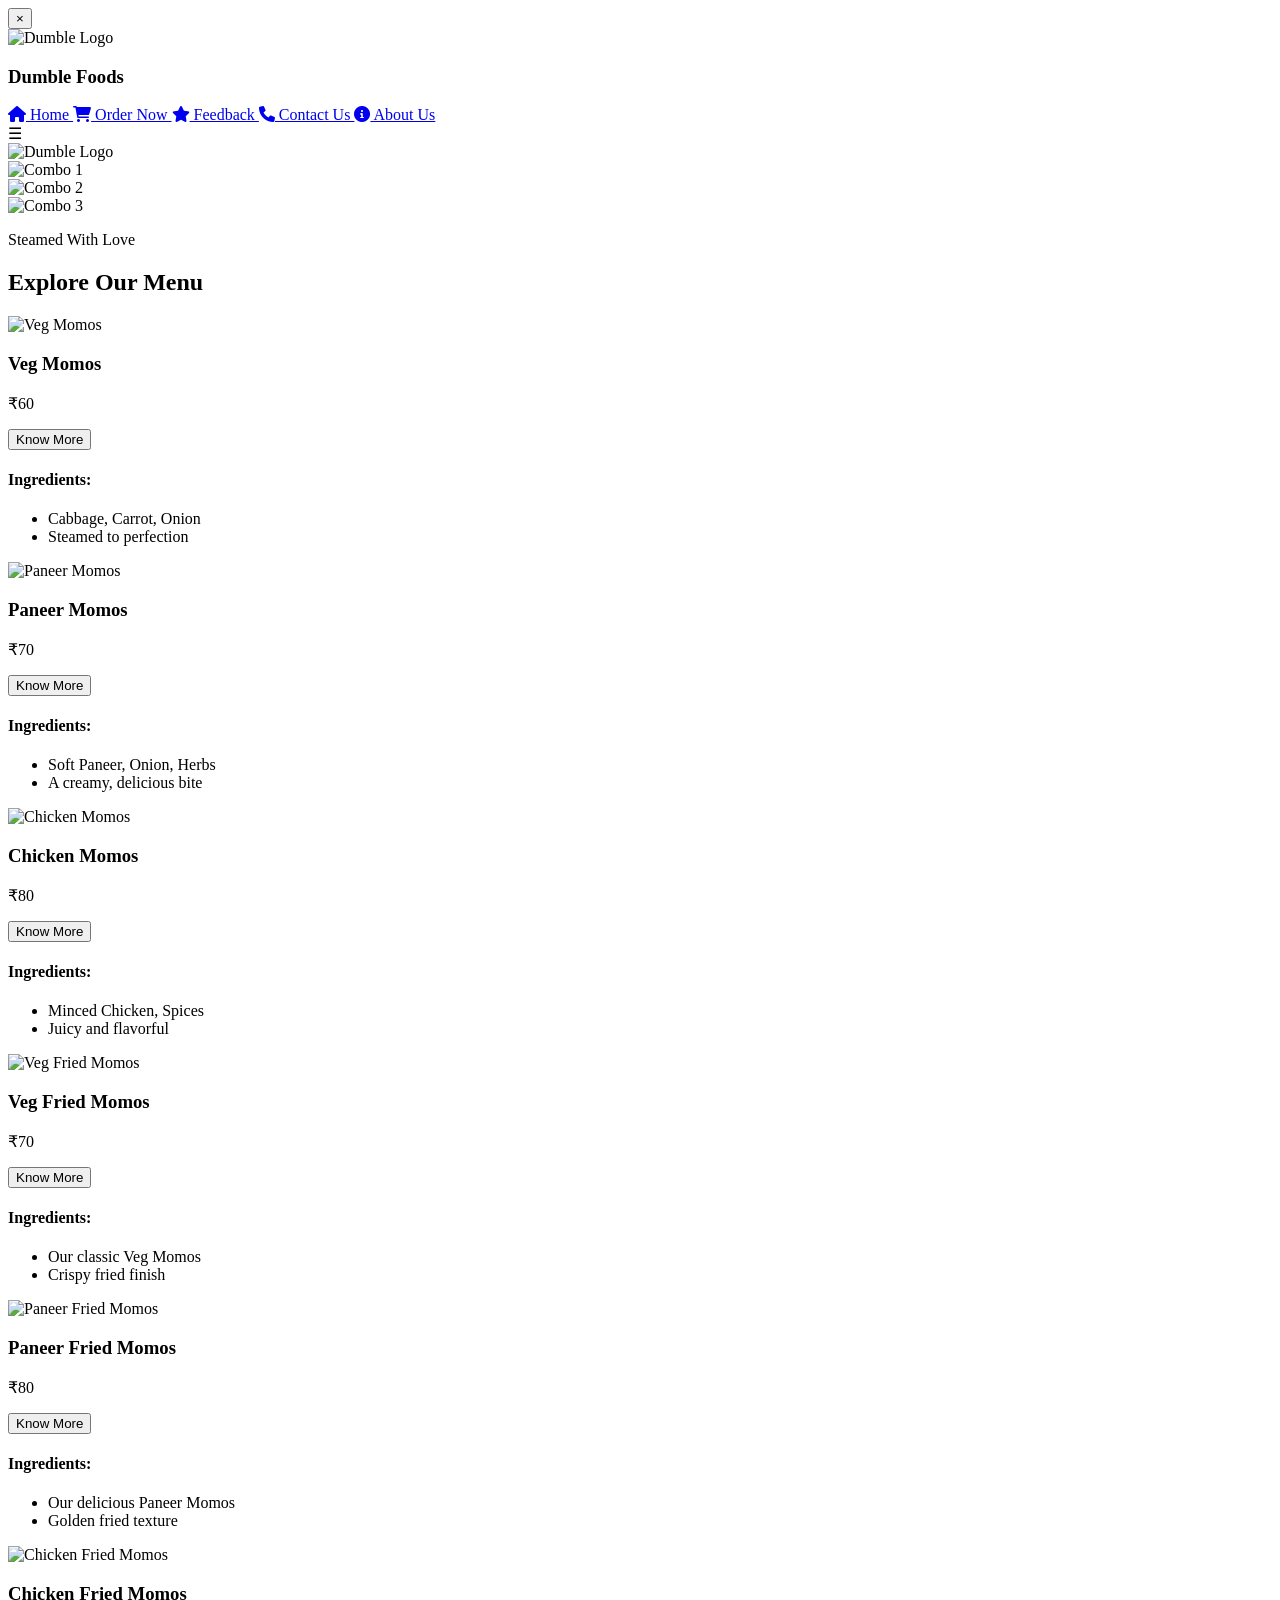
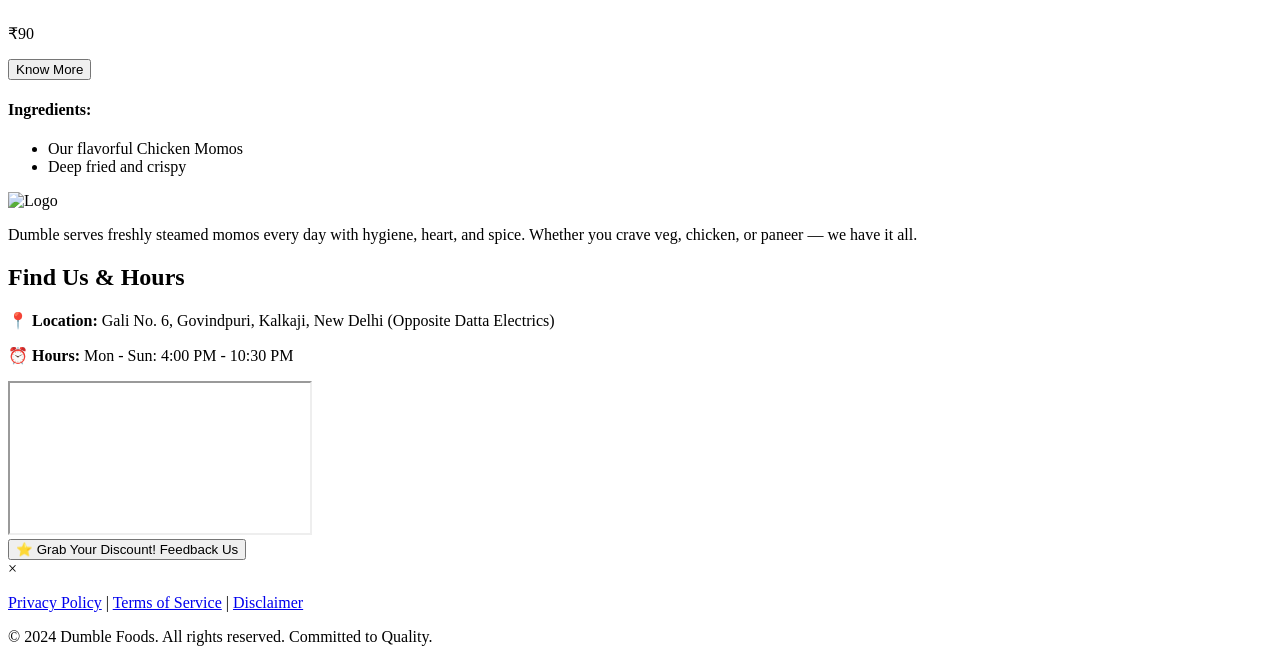
==== index.html @ 931acfe5 "Add files via upload index.html" ====
<!DOCTYPE html>
<html lang="en">
<head>
  <meta charset="UTF-8">
  <meta name="viewport" content="width=device-width, initial-scale=1.0">
  <title>Dumble Momo Stall</title>
  <link href="https://fonts.googleapis.com/css2?family=Playfair+Display:wght@600;700&display=swap" rel="stylesheet">
  <link href="https://fonts.googleapis.com/css2?family=Dancing+Script:wght@500;600&display=swap" rel="stylesheet">
  <!-- Link to external stylesheet -->
  <link rel="stylesheet" href="style.css">
  <!-- Fonts: Poppins (for main text) and Georgia (for attractive headings) -->
  <link href="https://fonts.googleapis.com/css2?family=Poppins:wght@400;500;600;700;800&family=Georgia&display=swap" rel="stylesheet">
  <!-- Font Awesome for Hamburger and Menu Icons -->
  <link rel="stylesheet" href="https://cdnjs.cloudflare.com/ajax/libs/font-awesome/6.0.0-beta3/css/all.min.css">
</head>
<body>

  <!-- 🔴 OFF-CANVAS SIDEBAR MENU -->
  <div id="side-menu" class="side-menu">
    <button class="close-btn" onclick="toggleMenu()">&times;</button>
    <div class="menu-header">
      <img src="images/dumble.jpeg" alt="Dumble Logo" class="menu-logo">
      <h3>Dumble Foods</h3>
    </div>
    <a href="index.html" onclick="location.href='index.html'; toggleMenu()">
        <i class="fas fa-home"></i> Home
    </a>
    <a href="#" onclick="toggleMenu(); showCustomMessage('Order functionality is currently under development!')">
        <i class="fas fa-shopping-cart"></i> Order Now
    </a>
    <a href="feedback.html" onclick="location.href='feedback.html'; toggleMenu()">
        <i class="fas fa-star"></i> Feedback
    </a>
    <a href="tel:+919999999999" onclick="toggleMenu()">
        <i class="fas fa-phone"></i> Contact Us
    </a>
    <!-- Link to the About Us section on this page -->
    <a href="#about-us-section" onclick="scrollToSection('about-us-section'); toggleMenu()">
        <i class="fas fa-info-circle"></i> About Us
    </a>
  </div>

  <!-- 🔴 MENU OVERLAY (Click anywhere to close menu) -->
  <div id="menu-overlay" class="menu-overlay" onclick="toggleMenu()"></div>

  <!-- 🔴 TOP HEADER (FIXED: This header now remains visible on scroll) -->
  <header class="top-header">
    <span id="menu-toggle" class="menu-icon" onclick="toggleMenu()">
        &#9776;
    </span>
    <div class="header-logo">
      <img src="images/dumble.jpeg" alt="Dumble Logo"> 
    </div>
  </header>

  <!-- 🔴 Combo Slider (Animated image reel with improved borders) -->
  <section class="slider">
    <div class="slider-track">
      <div class="slide"><img src="images/combo1.jpg" alt="Combo 1"></div>
      <div class="slide"><img src="images/combo2.jpg" alt="Combo 2"></div>
      <div class="slide"><img class="no-border" src="images/combo3.jpg" alt="Combo 3"></div>
    </div>
  </section>

  <!-- 💬 Tagline -->
  <p class="below-slider-tag">Steamed With Love</p>

  <!-- 🍽 Menu Section -->
  <section class="menu-section">
    <h2>Explore Our Menu</h2> 
    
    <!-- Menu Grid: Horizontal scrollable for mobile -->
    <div class="menu-grid">
      
      <!-- Card 1: Veg Momos (Flippable Card) -->
      <div class="menu-card" onclick="this.classList.toggle('flipped')">
        <div class="card-inner">
          <div class="card-front">
            <img src="images/veg.jpg" alt="Veg Momos">
            <h3>Veg Momos</h3>
            <p>₹60</p>
            <button>Know More</button>
          </div>
          <div class="card-back">
            <h4>Ingredients:</h4>
            <ul>
              <li>Cabbage, Carrot, Onion</li>
              <li>Steamed to perfection</li>
            </ul>
          </div>
        </div>
      </div>
      <!-- Card 2: Paneer Momos -->
      <div class="menu-card" onclick="this.classList.toggle('flipped')">
        <div class="card-inner">
          <div class="card-front">
            <img src="images/paneer.jpg" alt="Paneer Momos">
            <h3>Paneer Momos</h3>
            <p>₹70</p>
            <button>Know More</button>
          </div>
          <div class="card-back">
            <h4>Ingredients:</h4>
            <ul>
              <li>Soft Paneer, Onion, Herbs</li>
              <li>A creamy, delicious bite</li>
            </ul>
          </div>
        </div>
      </div>
      <!-- Card 3: Chicken Momos -->
      <div class="menu-card" onclick="this.classList.toggle('flipped')">
        <div class="card-inner">
          <div class="card-front">
            <img src="images/chicken.jpg" alt="Chicken Momos">
            <h3>Chicken Momos</h3>
            <p>₹80</p>
            <button>Know More</button>
          </div>
          <div class="card-back">
            <h4>Ingredients:</h4>
            <ul>
              <li>Minced Chicken, Spices</li>
              <li>Juicy and flavorful</li>
            </ul>
          </div>
        </div>
      </div>
      <!-- Card 4: Veg Fried Momos -->
      <div class="menu-card" onclick="this.classList.toggle('flipped')">
        <div class="card-inner">
          <div class="card-front">
            <img src="images/fried_veg.jpg" alt="Veg Fried Momos">
            <h3>Veg Fried Momos</h3>
            <p>₹70</p>
            <button>Know More</button>
          </div>
          <div class="card-back">
            <h4>Ingredients:</h4>
            <ul>
              <li>Our classic Veg Momos</li>
              <li>Crispy fried finish</li>
            </ul>
          </div>
        </div>
      </div>
      <!-- Card 5: Paneer Fried Momos -->
      <div class="menu-card" onclick="this.classList.toggle('flipped')">
        <div class="card-inner">
          <div class="card-front">
            <img src="images/fried_paneer.jpg" alt="Paneer Fried Momos">
            <h3>Paneer Fried Momos</h3>
            <p>₹80</p>
            <button>Know More</button>
          </div>
          <div class="card-back">
            <h4>Ingredients:</h4>
            <ul>
              <li>Our delicious Paneer Momos</li>
              <li>Golden fried texture</li>
            </ul>
          </div>
        </div>
      </div>
      <!-- Card 6: Chicken Fried Momos -->
      <div class="menu-card" onclick="this.classList.toggle('flipped')">
        <div class="card-inner">
          <div class="card-front">
            <img src="images/fried_chicken.jpg" alt="Chicken Fried Momos">
            <h3>Chicken Fried Momos</h3>
            <p>₹90</p>
            <button>Know More</button>
          </div>
          <div class="card-back">
            <h4>Ingredients:</h4>
            <ul>
              <li>Our flavorful Chicken Momos</li>
              <li>Deep fried and crispy</li>
            </ul>
          </div>
        </div>
      </div>
    </div>
  </section>
  
  <!-- 🧾 About Us -->
  <section class="about-us" id="about-us-section">
    <div class="about-box">
      <img src="images/dumble.jpeg" alt="Logo" class="about-logo">
      <p><span>Dumble</span> serves freshly steamed momos every day with hygiene, heart, and spice. Whether you crave veg, chicken, or paneer — we have it all.</p>
    </div>
  </section>
  

  <!-- 📍 Location and Hours -->
  <section class="location-hours">
    <h2>Find Us & Hours</h2>
    <div class="info-box">
        <p><strong>📍 Location:</strong> Gali No. 6, Govindpuri, Kalkaji, New Delhi (Opposite Datta Electrics)</p>
        <p><strong>⏰ Hours:</strong> Mon - Sun: 4:00 PM - 10:30 PM</p>
    </div>
    <!-- Embedded Map for Location -->
    <div class="map-container">
        <iframe 
            src="https://www.google.com/maps/embed?pb=!1m18!1m12!1m3!1d3503.743209849503!2d77.25841097534571!3d28.577264886675545!2m3!1f0!2f0!0f0!3m2!1i1024!2i768!4f13.1!3m3!1m2!1s0x390ce3cc22071f6d%3A0x279f323c6f66299b!2sGovindpuri%20Extension%2C%20Govindpuri%2C%20Kalkaji%2C%20New%20Delhi%2C%20Delhi%20110019!5e0!3m2!1sen!2sin!4v1700000000000!5m2!1sen!2sin" 
            allowfullscreen="" 
            loading="lazy" 
            referrerpolicy="no-referrer-when-downgrade"
            aria-label="Google Map location of Dumble Momo Stall in Govindpuri Kalkaji">
        </iframe>
    </div>
  </section>

  <!-- 📞 FIXED FOOTER -->
  <footer>
    <button onclick="location.href='feedback.html'" class="feedback-cta-main">
        <span class="cta-hook">⭐ Grab Your Discount!</span> 
        <span class="cta-action">Feedback Us</span>
    </button>
  </footer>

  <!-- Custom Message Modal (Replaces alert()) -->
  <div id="custom-message-modal" class="custom-modal">
    <div class="modal-content">
      <span class="modal-close" onclick="closeCustomMessage()">&times;</span>
      <p id="modal-text"></p>
    </div>
  </div>
  
  <!-- 📜 NEW LEGAL FOOTER -->
  <div class="legal-footer">
    <p>
      <a href="#" onclick="showCustomMessage('Privacy Policy content goes here.')">Privacy Policy</a>
      |
      <a href="#" onclick="showCustomMessage('Terms of Service content goes here.')">Terms of Service</a>
      |
      <a href="#" onclick="showCustomMessage('Disclaimer content goes here.')">Disclaimer</a>
    </p>
    <p>&copy; 2024 Dumble Foods. All rights reserved. Committed to Quality.</p>
  </div>
  
  <script>
   

;
    // Toggles the visibility of the red sidebar menu and the overlay
    function toggleMenu() {
        const menu = document.getElementById('side-menu');
        const overlay = document.getElementById('menu-overlay');
        const isMenuOpen = menu.classList.toggle('open');
        overlay.classList.toggle('active', isMenuOpen);
    }

    // Smooth scrolls to any section ID and closes the menu
    function scrollToSection(id) {
        document.getElementById(id).scrollIntoView({ behavior: 'smooth' });
    }

    // Custom Modal/Message Box Logic (Replaces forbidden alert())
    function showCustomMessage(message) {
        const modal = document.getElementById('custom-message-modal');
        const modalText = document.getElementById('modal-text');
        modalText.textContent = message;
        modal.style.display = 'flex'; // Use flex to center the content
    }

    function closeCustomMessage() {
        document.getElementById('custom-message-modal').style.display = 'none';
    }
    
    // Close modal if user clicks outside of content
    window.onclick = function(event) {
      const modal = document.getElementById('custom-message-modal');
      if (event.target === modal) {
        modal.style.display = "none";
      }
    }
  </script>
</body>
</html>
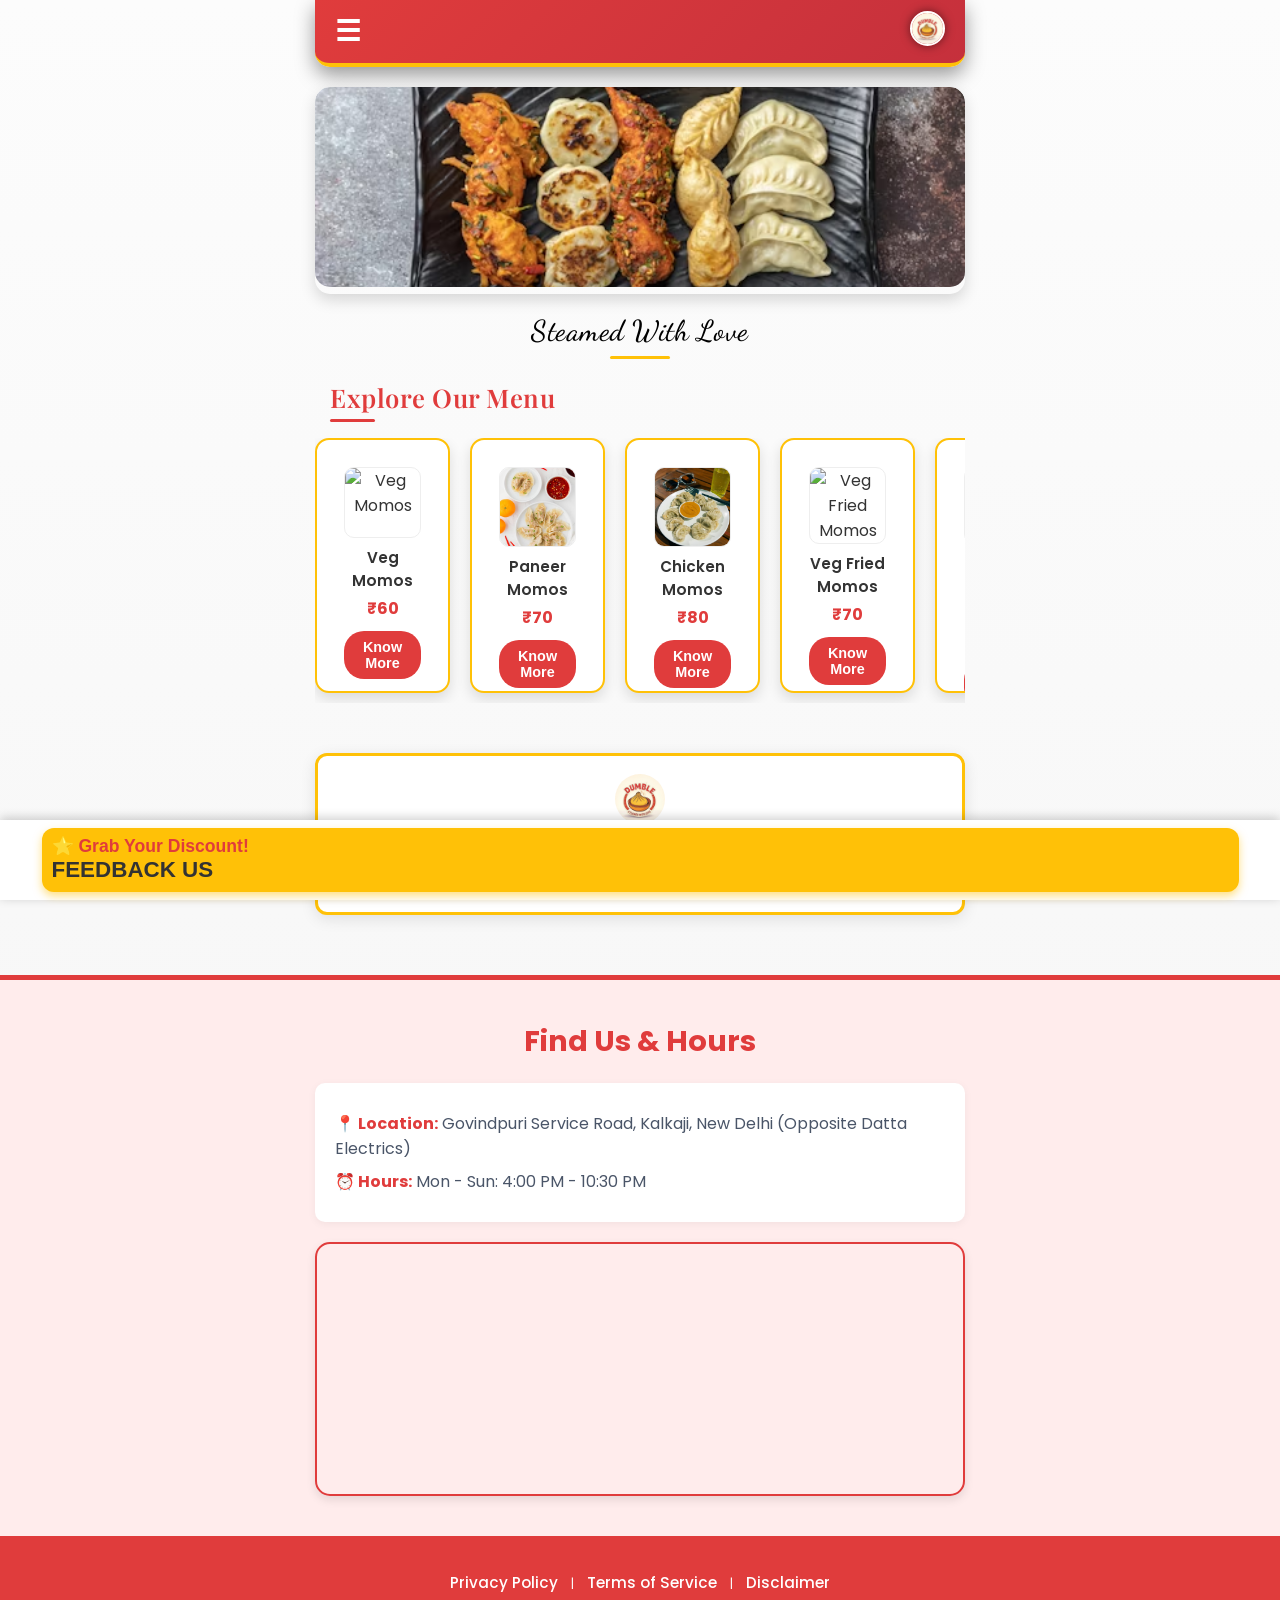
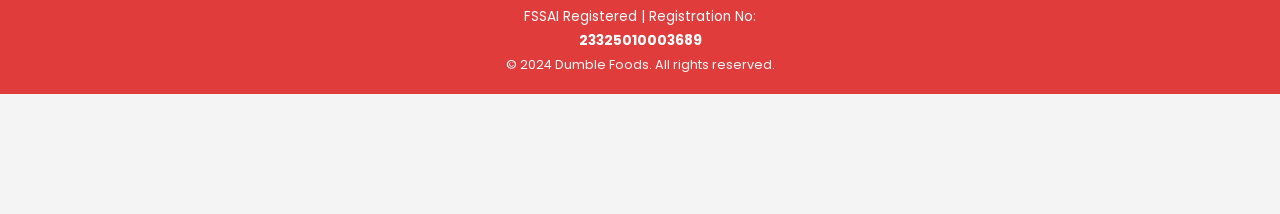
==== commit 130263a1: "Update index.html" ====
--- a/index.html
+++ b/index.html
@@ -6,54 +6,102 @@
   <title>Dumble Momo Stall</title>
   <link href="https://fonts.googleapis.com/css2?family=Playfair+Display:wght@600;700&display=swap" rel="stylesheet">
   <link href="https://fonts.googleapis.com/css2?family=Dancing+Script:wght@500;600&display=swap" rel="stylesheet">
-  <!-- Link to external stylesheet -->
   <link rel="stylesheet" href="style.css">
-  <!-- Fonts: Poppins (for main text) and Georgia (for attractive headings) -->
   <link href="https://fonts.googleapis.com/css2?family=Poppins:wght@400;500;600;700;800&family=Georgia&display=swap" rel="stylesheet">
-  <!-- Font Awesome for Hamburger and Menu Icons -->
   <link rel="stylesheet" href="https://cdnjs.cloudflare.com/ajax/libs/font-awesome/6.0.0-beta3/css/all.min.css">
+
+  <style>
+    /* 🎨 Added Blur for Sidebar Overlay */
+    .menu-overlay {
+      backdrop-filter: blur(5px);
+      -webkit-backdrop-filter: blur(5px);
+      background-color: rgba(0,0,0,0.5);
+    }
+
+    /* 🎨 Improved Modal Styling */
+    .custom-modal {
+      display: none;
+      position: fixed;
+      z-index: 10001;
+      left: 0; top: 0; width: 100%; height: 100%;
+      background-color: rgba(0,0,0,0.6);
+      backdrop-filter: blur(5px);
+      align-items: center; justify-content: center;
+    }
+    .modal-content {
+      background: #fff;
+      padding: 30px;
+      border-radius: 20px;
+      width: 85%;
+      max-width: 400px;
+      text-align: center;
+      position: relative;
+      border: 3px solid #e03c3c;
+      box-shadow: 0 15px 35px rgba(0,0,0,0.2);
+    }
+    #modal-text {
+      font-family: 'Poppins', sans-serif;
+      font-size: 1rem;
+      color: #444;
+      line-height: 1.6;
+      margin-bottom: 20px;
+    }
+    .modal-close {
+      position: absolute;
+      right: 15px; top: 10px;
+      font-size: 24px;
+      cursor: pointer;
+      color: #999;
+    }
+    .modal-btn {
+      background-color: #e03c3c;
+      color: white;
+      border: none;
+      padding: 12px 25px;
+      border-radius: 10px;
+      font-weight: 600;
+      font-family: 'Poppins', sans-serif;
+      text-decoration: none;
+      display: inline-flex;
+      align-items: center;
+      gap: 8px;
+    }
+  </style>
 </head>
 <body>
 
-  <!-- 🔴 OFF-CANVAS SIDEBAR MENU -->
   <div id="side-menu" class="side-menu">
-    <button class="close-btn" onclick="toggleMenu()">&times;</button>
+    <button class="close-btn" onclick="toggleMenu()">×</button>
     <div class="menu-header">
       <img src="images/dumble.jpeg" alt="Dumble Logo" class="menu-logo">
       <h3>Dumble Foods</h3>
     </div>
-    <a href="index.html" onclick="location.href='index.html'; toggleMenu()">
+    <a href="index.html" onclick="toggleMenu()">
         <i class="fas fa-home"></i> Home
     </a>
-    <a href="#" onclick="toggleMenu(); showCustomMessage('Order functionality is currently under development!')">
+    <a href="javascript:void(0)" onclick="toggleMenu(); showOrderModal()">
         <i class="fas fa-shopping-cart"></i> Order Now
     </a>
-    <a href="feedback.html" onclick="location.href='feedback.html'; toggleMenu()">
+    <a href="feedback.html" onclick="toggleMenu()">
         <i class="fas fa-star"></i> Feedback
     </a>
-    <a href="tel:+919999999999" onclick="toggleMenu()">
+    <a href="tel:6294870535" onclick="toggleMenu()">
         <i class="fas fa-phone"></i> Contact Us
     </a>
-    <!-- Link to the About Us section on this page -->
     <a href="#about-us-section" onclick="scrollToSection('about-us-section'); toggleMenu()">
         <i class="fas fa-info-circle"></i> About Us
     </a>
   </div>
 
-  <!-- 🔴 MENU OVERLAY (Click anywhere to close menu) -->
   <div id="menu-overlay" class="menu-overlay" onclick="toggleMenu()"></div>
 
-  <!-- 🔴 TOP HEADER (FIXED: This header now remains visible on scroll) -->
   <header class="top-header">
-    <span id="menu-toggle" class="menu-icon" onclick="toggleMenu()">
-        &#9776;
-    </span>
+    <span id="menu-toggle" class="menu-icon" onclick="toggleMenu()">☰</span>
     <div class="header-logo">
       <img src="images/dumble.jpeg" alt="Dumble Logo"> 
     </div>
   </header>
 
-  <!-- 🔴 Combo Slider (Animated image reel with improved borders) -->
   <section class="slider">
     <div class="slider-track">
       <div class="slide"><img src="images/combo1.jpg" alt="Combo 1"></div>
@@ -62,17 +110,11 @@
     </div>
   </section>
 
-  <!-- 💬 Tagline -->
   <p class="below-slider-tag">Steamed With Love</p>
 
-  <!-- 🍽 Menu Section -->
   <section class="menu-section">
     <h2>Explore Our Menu</h2> 
-    
-    <!-- Menu Grid: Horizontal scrollable for mobile -->
     <div class="menu-grid">
-      
-      <!-- Card 1: Veg Momos (Flippable Card) -->
       <div class="menu-card" onclick="this.classList.toggle('flipped')">
         <div class="card-inner">
           <div class="card-front">
@@ -83,14 +125,10 @@
           </div>
           <div class="card-back">
             <h4>Ingredients:</h4>
-            <ul>
-              <li>Cabbage, Carrot, Onion</li>
-              <li>Steamed to perfection</li>
-            </ul>
-          </div>
-        </div>
-      </div>
-      <!-- Card 2: Paneer Momos -->
+            <ul><li>Cabbage, Carrot, Onion</li><li>Steamed to perfection</li></ul>
+          </div>
+        </div>
+      </div>
       <div class="menu-card" onclick="this.classList.toggle('flipped')">
         <div class="card-inner">
           <div class="card-front">
@@ -101,14 +139,10 @@
           </div>
           <div class="card-back">
             <h4>Ingredients:</h4>
-            <ul>
-              <li>Soft Paneer, Onion, Herbs</li>
-              <li>A creamy, delicious bite</li>
-            </ul>
-          </div>
-        </div>
-      </div>
-      <!-- Card 3: Chicken Momos -->
+            <ul><li>Soft Paneer, Onion, Herbs</li><li>A creamy, delicious bite</li></ul>
+          </div>
+        </div>
+      </div>
       <div class="menu-card" onclick="this.classList.toggle('flipped')">
         <div class="card-inner">
           <div class="card-front">
@@ -119,14 +153,10 @@
           </div>
           <div class="card-back">
             <h4>Ingredients:</h4>
-            <ul>
-              <li>Minced Chicken, Spices</li>
-              <li>Juicy and flavorful</li>
-            </ul>
-          </div>
-        </div>
-      </div>
-      <!-- Card 4: Veg Fried Momos -->
+            <ul><li>Minced Chicken, Spices</li><li>Juicy and flavorful</li></ul>
+          </div>
+        </div>
+      </div>
       <div class="menu-card" onclick="this.classList.toggle('flipped')">
         <div class="card-inner">
           <div class="card-front">
@@ -137,14 +167,10 @@
           </div>
           <div class="card-back">
             <h4>Ingredients:</h4>
-            <ul>
-              <li>Our classic Veg Momos</li>
-              <li>Crispy fried finish</li>
-            </ul>
-          </div>
-        </div>
-      </div>
-      <!-- Card 5: Paneer Fried Momos -->
+            <ul><li>Our classic Veg Momos</li><li>Crispy fried finish</li></ul>
+          </div>
+        </div>
+      </div>
       <div class="menu-card" onclick="this.classList.toggle('flipped')">
         <div class="card-inner">
           <div class="card-front">
@@ -155,14 +181,10 @@
           </div>
           <div class="card-back">
             <h4>Ingredients:</h4>
-            <ul>
-              <li>Our delicious Paneer Momos</li>
-              <li>Golden fried texture</li>
-            </ul>
-          </div>
-        </div>
-      </div>
-      <!-- Card 6: Chicken Fried Momos -->
+            <ul><li>Our delicious Paneer Momos</li><li>Golden fried texture</li></ul>
+          </div>
+        </div>
+      </div>
       <div class="menu-card" onclick="this.classList.toggle('flipped')">
         <div class="card-inner">
           <div class="card-front">
@@ -173,45 +195,39 @@
           </div>
           <div class="card-back">
             <h4>Ingredients:</h4>
-            <ul>
-              <li>Our flavorful Chicken Momos</li>
-              <li>Deep fried and crispy</li>
-            </ul>
+            <ul><li>Our flavorful Chicken Momos</li><li>Deep fried and crispy</li></ul>
           </div>
         </div>
       </div>
     </div>
   </section>
   
-  <!-- 🧾 About Us -->
   <section class="about-us" id="about-us-section">
     <div class="about-box">
       <img src="images/dumble.jpeg" alt="Logo" class="about-logo">
       <p><span>Dumble</span> serves freshly steamed momos every day with hygiene, heart, and spice. Whether you crave veg, chicken, or paneer — we have it all.</p>
     </div>
   </section>
-  
-
-  <!-- 📍 Location and Hours -->
+
   <section class="location-hours">
     <h2>Find Us & Hours</h2>
     <div class="info-box">
-        <p><strong>📍 Location:</strong> Gali No. 6, Govindpuri, Kalkaji, New Delhi (Opposite Datta Electrics)</p>
+        <p><strong>📍 Location:</strong> Govindpuri Service Road, Kalkaji, New Delhi (Opposite Datta Electrics)</p>
         <p><strong>⏰ Hours:</strong> Mon - Sun: 4:00 PM - 10:30 PM</p>
     </div>
-    <!-- Embedded Map for Location -->
-    <div class="map-container">
-        <iframe 
-            src="https://www.google.com/maps/embed?pb=!1m18!1m12!1m3!1d3503.743209849503!2d77.25841097534571!3d28.577264886675545!2m3!1f0!2f0!0f0!3m2!1i1024!2i768!4f13.1!3m3!1m2!1s0x390ce3cc22071f6d%3A0x279f323c6f66299b!2sGovindpuri%20Extension%2C%20Govindpuri%2C%20Kalkaji%2C%20New%20Delhi%2C%20Delhi%20110019!5e0!3m2!1sen!2sin!4v1700000000000!5m2!1sen!2sin" 
-            allowfullscreen="" 
-            loading="lazy" 
-            referrerpolicy="no-referrer-when-downgrade"
-            aria-label="Google Map location of Dumble Momo Stall in Govindpuri Kalkaji">
-        </iframe>
-    </div>
+    <div class="map-container" style="width: 100%; overflow: hidden; border-radius: 15px; border: 2px solid #e03c3c;">
+    <iframe 
+        src="https://www.google.com/maps/embed?pb=!1m17!1m12!1m3!1d876.1130635489727!2d77.26139!3d28.537247!2m3!1f0!2f0!3f0!3m2!1i1024!2i768!4f13.1!3m2!1m1!2zMjjCsDMyJzE0LjEiTiA3N8KwMTUnNDEuMCJF!5e0!3m2!1sen!2sin!4v1715644000000!5m2!1sen!2sin" 
+        width="100%" 
+        height="300" 
+        style="border:0;" 
+        allowfullscreen="" 
+        loading="lazy" 
+        referrerpolicy="no-referrer-when-downgrade">
+    </iframe>
+</div>
   </section>
 
-  <!-- 📞 FIXED FOOTER -->
   <footer>
     <button onclick="location.href='feedback.html'" class="feedback-cta-main">
         <span class="cta-hook">⭐ Grab Your Discount!</span> 
@@ -219,62 +235,70 @@
     </button>
   </footer>
 
-  <!-- Custom Message Modal (Replaces alert()) -->
   <div id="custom-message-modal" class="custom-modal">
     <div class="modal-content">
-      <span class="modal-close" onclick="closeCustomMessage()">&times;</span>
+      <span class="modal-close" onclick="closeCustomMessage()">×</span>
       <p id="modal-text"></p>
+      <div id="modal-footer"></div>
     </div>
   </div>
   
-  <!-- 📜 NEW LEGAL FOOTER -->
   <div class="legal-footer">
     <p>
-      <a href="#" onclick="showCustomMessage('Privacy Policy content goes here.')">Privacy Policy</a>
+      <a href="javascript:void(0)" onclick="showCustomMessage('<b>Privacy Policy</b><br><br>We value your privacy. Your phone number is only used to verify your feedback and prevent duplicate discount claims. We never share your data or send spam.')">Privacy Policy</a>
       |
-      <a href="#" onclick="showCustomMessage('Terms of Service content goes here.')">Terms of Service</a>
+      <a href="javascript:void(0)" onclick="showCustomMessage('<b>Terms of Service</b><br><br>Discounts are valid for 7 days from the date of issue. Please show your code at the stall before payment to redeem your offer.')">Terms of Service</a>
       |
-      <a href="#" onclick="showCustomMessage('Disclaimer content goes here.')">Disclaimer</a>
+      <a href="javascript:void(0)" onclick="showCustomMessage('<b>Disclaimer</b><br><br>The ₹10 discount is applicable once per week on a minimum order of ₹60. Offers cannot be combined with existing combos.')">Disclaimer</a>
     </p>
-    <p>&copy; 2024 Dumble Foods. All rights reserved. Committed to Quality.</p>
+    <p style="font-size: 0.85rem; color: #fff; margin-top: 8px;">
+      FSSAI Registered | Registration No:<br>
+      <span style="margin-top: 4px; display: inline-block;">
+        <strong>23325010003689</strong> 
+      </span>
+    </p>
+    <p>© 2024 Dumble Foods. All rights reserved.</p>
   </div>
   
   <script>
-   
-
-;
-    // Toggles the visibility of the red sidebar menu and the overlay
     function toggleMenu() {
         const menu = document.getElementById('side-menu');
         const overlay = document.getElementById('menu-overlay');
-        const isMenuOpen = menu.classList.toggle('open');
-        overlay.classList.toggle('active', isMenuOpen);
-    }
-
-    // Smooth scrolls to any section ID and closes the menu
+        const isOpen = menu.classList.toggle('open');
+        overlay.classList.toggle('active', isOpen);
+        
+        // Locks scroll to make blur feel premium
+        document.body.style.overflow = isOpen ? 'hidden' : 'auto';
+    }
+
     function scrollToSection(id) {
         document.getElementById(id).scrollIntoView({ behavior: 'smooth' });
     }
 
-    // Custom Modal/Message Box Logic (Replaces forbidden alert())
     function showCustomMessage(message) {
-        const modal = document.getElementById('custom-message-modal');
-        const modalText = document.getElementById('modal-text');
-        modalText.textContent = message;
-        modal.style.display = 'flex'; // Use flex to center the content
+        document.getElementById('modal-footer').innerHTML = '';
+        document.getElementById('modal-text').innerHTML = message;
+        document.getElementById('custom-message-modal').style.display = 'flex';
+        document.body.style.overflow = 'hidden'; 
+    }
+
+    function showOrderModal() {
+        document.getElementById('modal-text').innerHTML = "<b>Hungry for Momos?</b><br><br>Our online ordering is under development, but you can call us directly to place your order and pick it up hot!";
+        document.getElementById('modal-footer').innerHTML = '<a href="tel:6294870535" class="modal-btn"><i class="fas fa-phone"></i> Call Us Now</a>';
+        document.getElementById('custom-message-modal').style.display = 'flex';
+        document.body.style.overflow = 'hidden'; 
     }
 
     function closeCustomMessage() {
         document.getElementById('custom-message-modal').style.display = 'none';
+        document.body.style.overflow = 'auto'; 
     }
     
-    // Close modal if user clicks outside of content
     window.onclick = function(event) {
-      const modal = document.getElementById('custom-message-modal');
-      if (event.target === modal) {
-        modal.style.display = "none";
-      }
+      if (event.target == document.getElementById('custom-message-modal')) closeCustomMessage();
+      // Ensure clicking overlay also closes the menu
+      if (event.target == document.getElementById('menu-overlay')) toggleMenu();
     }
   </script>
 </body>
-</html>+</html>
--- a/style.css
+++ b/style.css
@@ -0,0 +1,838 @@
+/* Reset + Global */
+* {
+  margin: 0;
+  padding: 0;
+  box-sizing: border-box;
+  /* Added a general transition for a smoother feel */
+  transition: all 0.2s ease-out; 
+}
+body {
+  font-family: 'Poppins', sans-serif;
+  background: linear-gradient(to bottom, #fcfcfc, #f4f4f4); 
+  color: #333;
+  display: flex;
+  flex-direction: column;
+  align-items: center;
+  min-height: 100vh;
+  /* REQ 1/4 FIX: Pushes content down to clear the fixed header */
+   
+  /* Increased padding to prevent fixed footer from overlapping legal footer text */
+  padding-bottom: 120px; 
+}
+
+/* --------------------------------- */
+/* 🔴 TOP HEADER & SIDEBAR MENU (REQ 1 & 4 FIX: Fixed Positioning Confirmed) */
+/* --------------------------------- */
+
+.top-header {
+  width: 100%;
+  max-width: 650px; 
+  /* Restoring the premium gradient design */
+  background: linear-gradient(135deg, #e03c3c, #c5303c); 
+  padding: 10px 20px;
+  display: flex;
+  justify-content: space-between; 
+  align-items: center;
+  /* Restoring strong shadow */
+  box-shadow: 0 8px 20px rgba(0, 0, 0, 0.4);
+  margin: 0 auto; 
+  border-bottom-left-radius: 15px; 
+  border-bottom-right-radius: 15px;
+  /* Restoring the yellow accent border at the bottom */
+  border-bottom: 4px solid #ffc107; 
+  
+  
+}
+
+.menu-icon {
+  font-size: 1.8rem;
+  color: white;
+  cursor: pointer;
+  padding-right: 10px;
+  font-weight: 700;
+  user-select: none; 
+}
+
+.header-logo img {
+  height: 35px; 
+  border-radius: 50%;
+  object-fit: cover;
+  border: 2px solid white; 
+  box-shadow: 0 0 10px rgba(0, 0, 0, 0.5); 
+}
+
+/* Sidebar Styling - Starts hidden, slides in */
+.side-menu {
+  height: 100%;
+  width: 0;
+  position: fixed;
+  z-index: 2000;
+  top: 0;
+  left: 0;
+  background-color: #e03c3c; 
+  overflow-x: hidden;
+  transition: 0.5s;
+  padding-top: 60px;
+  box-shadow: 4px 0 10px rgba(0, 0, 0, 0.5);
+}
+
+.side-menu.open { width: 250px; }
+
+.side-menu a {
+  padding: 15px 25px 15px 30px;
+  text-decoration: none;
+  font-size: 1.1rem;
+  color: white;
+  display: flex; 
+  align-items: center;
+  gap: 10px;
+  transition: 0.3s;
+  border-bottom: 1px solid rgba(255, 255, 255, 0.1);
+  font-weight: 500;
+}
+
+.side-menu a:hover {
+  background-color: #ffc107; 
+  color: #333;
+}
+
+.side-menu .close-btn {
+  position: absolute;
+  top: 0;
+  right: 25px;
+  font-size: 36px;
+  margin-left: 50px;
+  color: white;
+  background: none;
+  border: none;
+  cursor: pointer;
+}
+
+.menu-header {
+    text-align: center;
+    padding: 20px 0;
+    margin-bottom: 20px;
+    border-bottom: 2px solid #ffc107;
+}
+.menu-logo {
+    width: 60px;
+    height: 60px;
+    margin-bottom: 10px;
+    border-radius: 50%;
+    object-fit: cover;
+    box-shadow: 0 0 8px rgba(0, 0, 0, 0.4);
+}
+.menu-header h3 {
+    color: white;
+    font-weight: 700;
+    font-size: 1.3rem;
+    letter-spacing: 1px;
+}
+
+/* Menu Overlay */
+.menu-overlay {
+    position: fixed;
+    height: 100%;
+    width: 100%;
+    top: 0;
+    left: 0;
+    background-color: rgba(0,0,0,0.5);
+    z-index: 1500;
+    display: none;
+    transition: opacity 0.5s;
+}
+.menu-overlay.active {
+    display: block;
+}
+
+/* --------------------------------- */
+/* 💬 TAGLINE & MENU HEADER */
+/* --------------------------------- */
+
+.below-slider-tag {
+  font-family: 'Dancing Script', cursive;
+  font-size: 1.8rem;
+  color: #000;              /* pure black */
+  text-align: center;
+  margin: 20px 0 10px;
+  font-weight: 500;
+  letter-spacing: 0.5px;
+}
+/* Small decorative line below text */
+.below-slider-tag::after {
+  content: "";
+  display: block;
+  width: 60px;
+  height: 3px;
+  background: #ffc107;    /* 🟡 yellow accent */
+  margin: 8px auto 0;
+  border-radius: 2px;
+}
+
+.menu-section {
+  width: 100%;
+  max-width: 650px;
+  padding: 5px 0 25px 0;   /* 🔽 reduced top gap */
+}
+
+/* EXPLORE OUR MENU – polished version */
+.menu-section h2 {
+  font-family: 'Playfair Display', serif;
+  font-size: 1.6rem;          /* 👈 smaller, not bulky */
+  font-weight: 600;           /* 👈 premium bold */
+  color: #e03c3c;             /* Dumble red */
+  text-align: left;           /* 👈 LEFT aligned */
+  margin: 8px 0 16px 15px;    /* 👈 left push + spacing */
+  letter-spacing: 0.5px;      /* classy spacing */
+  line-height: 1.2;           /* taller look */
+}
+.menu-section h2::after {
+  content: "";
+  display: block;
+  width: 45px;
+  height: 3px;
+  background: #e03c3c;
+  margin-top: 6px;
+  border-radius: 2px;
+}
+
+/* subtle yellow accent under heading */
+
+
+/* --------------------------------- */
+/* 🧾 ABOUT US (Yellow Border) */
+/* --------------------------------- */
+
+.about-us {
+  display: flex;
+  justify-content: center;
+  margin: 25px auto 30px; 
+  padding: 0 15px;
+}
+.about-box {
+  background-color: #fff; 
+  /* Distinct yellow border */
+  border: 3px solid #ffc107; 
+  border-radius: 12px;
+  box-shadow: 0 4px 15px rgba(0, 0, 0, 0.1); 
+  padding: 18px 22px;
+  max-width: 650px;
+  font-size: 1rem;
+  line-height: 1.7; 
+  text-align: center;
+  font-weight: 500; 
+}
+.about-box span {
+  color: #e03c3c;
+  font-weight: 700;
+}
+.about-logo {
+  width: 50px;
+  height: 50px;
+  margin-bottom: 8px;
+  border-radius: 50%;
+  object-fit: cover;
+}
+
+/* --------------------------------- */
+/* 🔴 SLIDER & MENU GRID */
+/* --------------------------------- */
+
+.slider {
+  width: 100%;
+  max-width: 650px; 
+  overflow: hidden;
+  border-radius: 15px;
+  box-shadow: 0 6px 15px rgba(0,0,0,0.15);
+  margin-top: 20px;
+}
+.slider-track {
+  display: flex;
+  animation: slide 12s infinite; 
+}
+.slide {
+  flex: 0 0 100%;
+}
+.slide img {
+  width: 100%;
+  height: 200px; 
+  object-fit: cover;
+  border-radius: 15px;
+}
+
+@keyframes slide {
+  0%   { transform: translateX(0%); }
+  25%  { transform: translateX(0%); }   
+  33%  { transform: translateX(-100%); } 
+  58%  { transform: translateX(-100%); } 
+  66%  { transform: translateX(-200%); } 
+  91%  { transform: translateX(-200%); } 
+  100% { transform: translateX(0%); }    
+}
+
+/* Horizontal Scrolling Menu Grid */
+.menu-grid {
+  display: flex; 
+  overflow-x: scroll; 
+  scroll-snap-type: x mandatory; 
+  -webkit-overflow-scrolling: touch; 
+  padding: 0 20px 10px 20px; 
+  gap: 20px; 
+}
+.menu-grid::-webkit-scrollbar { display: none; }
+
+/* Card Styles */
+.menu-card {
+  flex-shrink: 0;
+  width: 135px;                 /* slightly smaller */
+  height: 255px;                /* reduced height */
+  background: #ffffff;
+  border-radius: 14px;
+
+  /* ✅ YELLOW BORDER (same as About Us) */
+  border: 2.5px solid #ffc107;
+
+  /* ✅ Clean premium shadow */
+  box-shadow: 0 6px 14px rgba(0, 0, 0, 0.12);
+
+  padding: 12px;
+  text-align: center;
+
+  transition: transform 0.25s ease, box-shadow 0.25s ease;
+  perspective: 1000px;
+  overflow: hidden;
+  scroll-snap-align: start;
+}
+.menu-card:hover {
+  transform: translateY(-4px)
+  scale(1.02);
+  box-shadow: 0 10px 22px rgba(255,193,7,0.5);
+  border-color: #e03c3c;
+}
+.menu-card img {
+  width: 100%;
+  height: 80px;              /* 🔹 tighter */
+  object-fit: cover;
+  border-radius: 10px;
+  margin-bottom: 8px;
+  border: 1px solid #eee;    /* subtle polish */
+}
+.menu-card h3 {
+  font-size: 0.95rem;
+  color: #333;
+  margin-bottom: 4px;
+  font-weight: 600;
+}
+
+.menu-card p {
+  font-size: 1rem;
+  color: #e03c3c;
+  font-weight: 700;
+  margin-bottom: 10px;
+}
+.menu-card button {
+  padding: 8px 16px; 
+  background: #e03c3c;
+  color: white;
+  border: none;
+  border-radius: 20px;
+  cursor: pointer;
+  font-size: 0.9rem;
+  font-weight: 600;
+  transition: background 0.2s;
+}
+.menu-card button:hover { background: #903030; }
+
+/* Flip Card Mechanics (Unchanged) */
+.card-inner {
+  position: relative;
+  width: 100%;
+  height: 100%;
+  transition: transform 0.6s;
+  transform-style: preserve-3d;
+}
+.card-front, .card-back {
+  position: absolute;
+  width: 100%;
+  height: 100%;
+  backface-visibility: hidden;
+  background: #ffffff;
+  border-radius: 15px;
+  padding: 15px;
+  display: flex;
+  flex-direction: column;
+  justify-content: space-between;
+}
+.card-front { padding-bottom: 0; }
+.card-back {
+  transform: rotateY(180deg);
+  justify-content: center;
+  align-items: center;
+}
+.card-back h4 {
+  color: #e03c3c;
+  margin-bottom: 15px;
+  text-align: center;
+}
+.card-back ul {
+  list-style: none;
+  padding-left: 0;
+  text-align: left;
+}
+.card-back li {
+  margin-bottom: 8px;
+  font-size: 0.9rem;
+}
+.card-back li::before {
+  content: "🥟 "; 
+  color: #e03c3c;
+  font-weight: bold;
+}
+.menu-card.flipped .card-inner {
+  transform: rotateY(180deg);
+}
+
+/* --------------------------------- */
+/* 📍 LOCATION AND HOURS */
+/* --------------------------------- */
+.location-hours {
+    text-align: center;
+    /* Adopting the old discount section's padding */
+    padding: 40px 20px;
+    /* Adopting the old discount section's background */
+    background: #ffecec; 
+    /* Adopting the old discount section's red borders */
+    border-top: 5px solid #e03c3c;
+    border-bottom: 5px solid #e03c3c;
+    width: 100%;
+    margin-top: 30px;
+}
+.location-hours h2 {
+    font-size: 1.8rem;
+    color: #e03c3c; 
+    margin-bottom: 20px;
+    font-weight: 700;
+}
+.info-box {
+    background: #ffffff;
+    padding: 20px;
+    border-radius: 10px;
+    box-shadow: 0 2px 8px rgba(0, 0, 0, 0.05);
+    margin-bottom: 20px;
+    text-align: left;
+    max-width: 650px; 
+    margin-left: auto;
+    margin-right: auto;
+}
+.info-box p {
+    margin: 8px 0;
+    font-size: 1rem;
+    color: #4a5568;
+}
+.info-box strong {
+    color: #e03c3c;
+}
+.map-container {
+    max-width: 650px; 
+    margin: 0 auto;
+    overflow: hidden;
+    border-radius: 10px;
+    box-shadow: 0 4px 10px rgba(0, 0, 0, 0.1);
+}
+.map-container iframe {
+    width: 100%;
+    height: 250px; 
+    border: 0;
+    display: block;
+}
+
+
+/* --------------------------------- */
+/* 📞 FIXED CTA FOOTER (Unchanged, remains fixed) */
+/* --------------------------------- */
+footer {
+  position: fixed;
+  bottom: 0;
+  left: 0;
+  right: 0;
+  display: flex;
+  justify-content: center;
+  background: #ffffff; 
+  box-shadow: 0 -2px 10px rgba(0, 0, 0, 0.2); 
+  padding: 8px 10px; 
+  z-index: 1000;
+}
+footer button {
+  width: 95%; 
+  padding: 8px 10px;
+  border: none;
+  border-radius: 12px;
+  cursor: pointer;
+  background: #ffc107; /* Momo Gold */
+  color: #333;
+  font-weight: 700;
+  transition: background-color 0.3s;
+  box-shadow: 0 4px 8px rgba(255, 193, 7, 0.5);
+  display: flex;
+  flex-direction: column; 
+  line-height: 1.2;
+}
+
+footer button:hover { background: #e6b300; }
+
+.cta-hook {
+    font-size: 1.1rem;
+    color: #e03c3c; 
+    font-weight: 600;
+}
+
+.cta-action {
+    font-size: 1.4rem;
+    font-weight: 800; 
+    text-transform: uppercase;
+    color: #333;
+}
+
+/* Custom Modal Styles */
+.custom-modal {
+    display: none;
+    position: fixed;
+    z-index: 3000;
+    left: 0;
+    top: 0;
+    width: 100%;
+    height: 100%;
+    overflow: auto;
+    background-color: rgba(0,0,0,0.6);
+    justify-content: center;
+    align-items: center;
+}
+.modal-content {
+    background-color: #fefefe;
+    margin: auto;
+    padding: 20px;
+    border: 1px solid #888;
+    width: 80%;
+    max-width: 400px;
+    border-radius: 15px;
+    box-shadow: 0 5px 15px rgba(0, 0, 0, 0.3);
+    position: relative;
+    text-align: center;
+    font-size: 1.1rem;
+}
+.modal-close {
+    color: #aaa;
+    float: right;
+    font-size: 28px;
+    font-weight: bold;
+    cursor: pointer;
+    line-height: 1;
+    padding: 0 5px;
+    position: absolute;
+    top: 10px;
+    right: 15px;
+}
+.modal-close:hover,
+.modal-close:focus {
+    color: #e03c3c;
+    text-decoration: none;
+    cursor: pointer;
+}
+
+/* --------------------------------- */
+/* 📜 NEW LEGAL FOOTER (Fixed Design) */
+/* --------------------------------- */
+.legal-footer {
+    width: 100%;
+    /* Matching the main Dumble Red color */
+    background-color: #e03c3c; 
+    padding: 20px 10px;
+    /* REQ 5: Removed margin-top to adjust the gap */
+    margin-top: 0; 
+    text-align: center;
+}
+.legal-footer a {
+    color: white;
+    text-decoration: none;
+    font-size: 0.95rem;
+    font-weight: 500;
+    margin: 0 10px;
+    padding: 5px 0;
+    transition: color 0.2s;
+    /* Allows links to stack nicely on small screens */
+    display: inline-block; 
+}
+.legal-footer a:hover {
+    color: #ffc107; /* Momo Gold hover */
+    text-decoration: underline;
+}
+.legal-footer p {
+    color: #f9f9f9;
+    font-size: 0.8rem;
+    margin-top: 5px; /* Added spacing after links */
+    margin-bottom: 0; /* Ensures clean footer bottom */
+}
+
+
+/* --------------------------------- */
+/* 📝 FEEDBACK PAGE SPECIFIC STYLES */
+/* --------------------------------- */
+
+.feedback-page-body {
+    /* Ensures page takes full width and background gradient is applied */
+    width: 100%;
+    padding: 0;
+    min-height: 100vh;
+    background: linear-gradient(to bottom, #fff3e6, #ffe0d2);
+    
+    padding-bottom: 20px !important;
+
+}
+.feedback-container {
+    max-width: 500px;
+    /* REQ 3 FIX: Significantly reduced top margin and bottom padding */
+    margin: 5px auto 0; 
+    padding: 0 16px 10px; 
+}
+
+.feedback-container h1 { 
+    text-align: center;
+    color: #e03c3c;
+    /* Removed large margins to pull the form up */
+    margin: 5px 0 10px 0; 
+    font-family: 'Georgia', serif;
+    font-size: 1.4rem;
+    line-height: 1.2;
+}
+
+/* REQ 3: Form Styles - Added Red Border and Enhanced Look */
+.feedback-container form {
+    background: #fff;
+    /* Reduced internal padding from 14px/20px to 12px */
+    padding: 12px;
+    border-radius: 12px;
+    border: 3px solid #e03c3c;
+    box-shadow: 0 4px 20px rgba(224, 60, 60, 0.3);
+    /* Reduced margin-bottom so it doesn't push against the footer too hard */
+    margin-bottom: 20px; 
+}
+
+/* Fix the height of the message box so it doesn't grow too large */
+.feedback-container textarea {
+    height: 80px !important; /* Forces a smaller box to keep button visible */
+    width: 100%;
+    padding: 8px;
+    border: 1px solid #ccc;
+    border-radius: 8px;
+    margin-top: 5px;
+    font-size: 0.95rem;
+    resize: none; /* Prevents user from stretching it manually */
+}
+
+.feedback-container label {
+    display: block;
+    margin-top: 6px; /* Reduced from 10px */
+    font-weight: 500;
+    font-size: 0.9rem;
+}
+.feedback-container input[type="email"], 
+.feedback-container textarea, 
+.feedback-container select {
+    width: 100%;
+    padding: 8px;
+    border: 1px solid #ccc;
+    border-radius: 8px;
+    margin-top: 5px; /* REQ 3 FIX: Reduced margin-top from 8px to 5px */
+    font-size: 0.95rem;
+}
+.feedback-container .submit-btn {
+    width: 100%;
+    /* REQ 3 FIX: Reduced margin-top from 25px to 20px */
+    margin-top: 10px;
+    padding: 12px;
+    background-color: #e03c3c;
+    color: #fff;
+    font-size: 1rem;
+    border: none;
+    border-radius: 8px;
+    cursor: pointer;
+    transition: background-color 0.3s;
+}
+.feedback-container .submit-btn:hover {
+  padding: 10px;
+  margin-top: 14px;
+    background-color: #c42d2d;
+}
+.feedback-container .note {
+    /* REQ 3 FIX: Reduced margin-top from 15px to 10px */
+    margin-top: 5px;
+    font-size: 0.8rem;
+    color: #666;
+    font-style: italic;
+}
+.feedback-container .discount-msg {
+    color: #007bff;
+    font-weight: 600;
+    margin: 15px 0;
+}
+
+/* Back Arrow Wrapper */
+.back-link-wrapper {
+    width: 100%;
+    max-width: 500px;
+    /* The 70px body padding handles the gap below the fixed header. */
+    margin: 0 auto 0; 
+    padding: 10px 20px; 
+}
+/* REQ 2 FIX: Styling for the back arrow button to ensure visibility */
+.back-arrow {
+    display: inline-flex;
+    justify-content: center;
+    align-items: center;
+    text-decoration: none;
+    color: #e03c3c; /* Ensure bright red color for visibility */
+    font-weight: 600;
+    font-size: 1.4rem; 
+    padding: 0; 
+    border: none; 
+    border-radius: 0; 
+    width: auto; 
+    height: auto; 
+    transition: color 0.2s, transform 0.2s;
+}
+.back-arrow:hover {
+    background-color: transparent; 
+    color: #c42d2d;
+    transform: scale(1.1);
+}
+.back-arrow i.fa-arrow-left { 
+    font-size: 1.5rem; 
+}
+
+
+/* Thank You Box Design (REQ 3 FIX: Increased margin-top for header clearance) */
+.thank-you {
+    display: none;
+    text-align: center;
+    padding: 22px 18px;
+    border-radius: 12px;
+    max-width: 500px;
+
+    /* ✅ KEY FIX */
+    margin: 20px auto 40px;   /* top | left-right | bottom */
+
+    background: linear-gradient(145deg, #fff, #ffe8e8);
+    border: 3px solid #e03c3c;
+    box-shadow: 0 10px 30px rgba(0,0,0,0.2);
+    animation: bounceIn 0.8s ease-out;
+}
+.thank-you h2 {
+  margin-bottom: 8px;
+    color: #c42d2d;
+    font-size: 2rem;
+    font-family: 'Georgia', serif;
+}
+.thank-you-icon { /* New icon style */
+    font-size: 4rem;
+    color: #ffc107;
+    margin-bottom: 20px;
+    animation: pulse 1.5s infinite;
+    display: block;
+}
+.signature-note { /* Style */
+    margin-top: 30px;
+    font-size: 1.1rem;
+    line-height: 1.4;
+    text-align: center;
+    border-top: 1px dashed #ccc;
+    padding-top: 15px;
+}
+.signature-note p:first-child {
+    font-style: italic;
+    color: #555;
+    margin-bottom: 0;
+}
+.signature-note p:last-child {
+    font-weight: 800;
+    color: #e03c3c;
+    font-size: 1.5rem;
+    margin-top: 5px;
+    letter-spacing: 1px;
+}
+.back-btn {
+    /* Ensuring this button remains prominent and consistent */
+    margin-top: 25px !important; 
+    padding: 12px 25px !important;
+    font-size: 1.1rem !important;
+    background: #e03c3c !important;
+    color: white !important;
+    border-radius: 8px !important;
+}
+
+/* Animations for Thank You Box */
+@keyframes pulse {
+  0% { transform: scale(1); }
+  50% { transform: scale(1.1); }
+  100% { transform: scale(1); }
+}
+
+@keyframes bounceIn {
+  0% { opacity: 0; transform: scale(0.3); }
+  50% { opacity: 1; transform: scale(1.05); }
+  70% { transform: scale(0.9); }
+  100% { opacity: 1; transform: scale(1); }
+}
+/* Home icon beside feedback title */
+.feedback-title-row {
+  display: flex;
+  align-items: center;
+  gap: 10px;
+  margin-bottom: 8px;
+}
+
+.home-icon {
+  font-size: 1.6rem;
+  color: #e03c3c;
+  text-decoration: none;
+  transition: transform 0.2s ease, color 0.2s ease;
+}
+
+.home-icon:hover {
+  transform: scale(1.15);
+  color: #c42d2d;
+}
+/* Hide home icon only on thank you screen */
+
+.thank-you + .back-link-wrapper {
+    display: none !important;
+}
+#phone {
+  width: 100%;
+  padding: 12px;
+  margin: 10px 0;
+  border: 1.5px solid #ddd;
+  border-radius: 8px;
+  font-size: 1rem;
+  box-sizing: border-box; /* Ensures padding doesn't break width */
+  transition: border-color 0.3s ease;
+}
+
+#phone:focus {
+  border-color: #e03c3c;
+  outline: none;
+  background-color: #fffafa;
+}
+/* Red Home Button for Thank You screen */
+.home-btn-red {
+  background-color: #e03c3c !important; /* Matches Dumble Red */
+  color: white !important;
+  margin-top: 15px !important;
+  display: flex;
+  align-items: center;
+  justify-content: center;
+  gap: 10px;
+}
+
+.home-btn-red:hover {
+  background-color: #c42d2d !important;
+}
